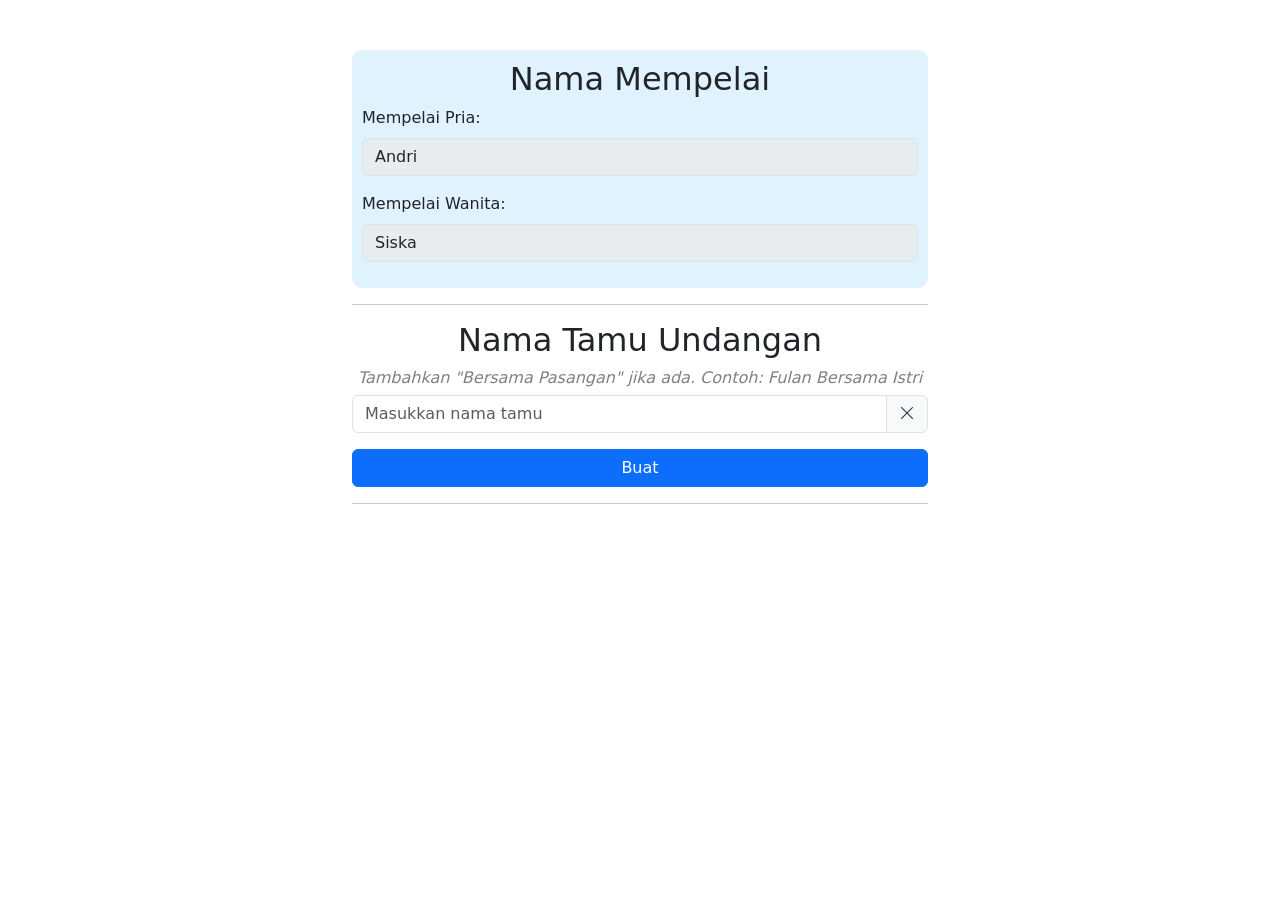
==== formtamu.html @ 71fe37ce "Add files via upload" ====
<!DOCTYPE html>
<html lang="id">
<head>
    <meta charset="UTF-8">
    <meta name="viewport" content="width=device-width, initial-scale=1.0">
    <title>Form Pengisian Nama</title>
    <!-- Link to Bootstrap CSS -->
    <link href="https://cdn.jsdelivr.net/npm/bootstrap@5.3.0-alpha1/dist/css/bootstrap.min.css" rel="stylesheet">
    <!-- Link to Bootstrap Icons -->
    <link href="https://cdn.jsdelivr.net/npm/bootstrap-icons/font/bootstrap-icons.css" rel="stylesheet">
    <style>
        body {
            margin-top: 50px;
            margin-bottom: 50px;
        }
        .container {
            max-width: 600px;
        }
        .output {
            margin-top: 20px;
            font-size: 18px;
            color: #007bff;
            white-space: pre-line; /* Menjaga format paragraf dan spasi baru */
        }
        .input-group-append {
            cursor: pointer;
        }
        .error {
            color: red;
            font-size: 14px;
        }
        /* Style popup */
        .popup-form {
            display: none;
            position: fixed;
            top: 0;
            left: 0;
            right: 0;
            bottom: 0;
            background-color: rgba(0, 0, 0, 0.5);
            z-index: 9999;
        }
        .popup-content {
            position: absolute;
            top: 50%;
            left: 50%;
            transform: translate(-50%, -50%);
            background-color: white;
            padding: 20px;
            border-radius: 10px;
            width: 400px;
        }
    </style>
</head>
<body>

<div class="container">
    <!-- Form untuk mengganti nama Fulan & Fulanah -->
    <div style="background-color: #e1f2ff; padding:10px; border-radius:10px;">
        <h2 class="text-center">Nama Mempelai</h2>
        <div class="mb-3">
            <label for="priaInput" class="form-label">Mempelai Pria:</label>
            <input type="text" class="form-control" id="priaInput" placeholder="Masukkan nama panggilan pria" required disabled>
        </div>
        <div class="mb-3">
            <label for="wanitaInput" class="form-label">Mempelai Wanita:</label>
            <input type="text" class="form-control" id="wanitaInput" placeholder="Masukkan nama panggilan wanita" required disabled>
        </div>
        <div id="errorMessage" class="error"></div> <!-- Menampilkan pesan error -->
    </div>
    <hr>

    <h2 class="text-center">Nama Tamu Undangan</h2>
    <h6 class="text-center"><i style="color:gray;">Tambahkan "Bersama Pasangan" jika ada. Contoh: Fulan Bersama Istri</i></h6>
    <form id="namaForm">
        <div class="mb-3 input-group">
            <input type="text" class="form-control" id="namaInput" placeholder="Masukkan nama tamu" required>
            <span class="input-group-text" id="clearInput" style="cursor: pointer;">
                <i class="bi bi-x-lg"></i>
            </span>
        </div>
        <button type="submit" class="btn btn-primary w-100">Buat</button>
    </form>
    <hr>
    <div id="output" class="output"></div>
    <br>
    <div class="d-flex">
        <button id="copyButton" class="btn btn-secondary w-50" style="display: none; padding: 5px;">Copy</button>
        <button id="whatsappButton" class="btn btn-success w-50 ms-2" style="display: none; padding: 5px;">WhatsApp</button>
    </div>
    
</div>

<!-- Popup untuk input nomor WhatsApp -->
<div id="popupForm" class="popup-form">
    <div class="popup-content"  style="width:80%;">
        <h5 class="text-center">Masukkan Nomor WhatsApp</h5>
        <div class="mb-3">
            <input type="text" class="form-control" id="whatsappInput" placeholder="contoh: 081234567890" required>
        </div>
        <button id="sendToWhatsapp" class="btn btn-success w-100">Kirim ke WhatsApp</button>
        <button id="closePopup" class="btn btn-secondary w-100 mt-2">Tutup</button>
    </div>
</div>

<!-- Link to Bootstrap JS and dependencies -->
<script src="https://cdn.jsdelivr.net/npm/@popperjs/core@2.11.6/dist/umd/popper.min.js"></script>
<script src="https://cdn.jsdelivr.net/npm/bootstrap@5.3.0-alpha1/dist/js/bootstrap.min.js"></script>

<script>
    // Mengisi form secara otomatis ketika halaman dimuat
    window.onload = function() {
        document.getElementById('priaInput').value = 'Andri'; // Mengisi nama pria
        document.getElementById('wanitaInput').value = 'Siska'; // Mengisi nama wanita
    };

    // Fungsi untuk menangani form submit
    document.getElementById('namaForm').addEventListener('submit', function(event) {
        event.preventDefault();  // Menghindari halaman reload saat submit

        // Ambil nama dari input nama tamu
        var nama = document.getElementById('namaInput').value;

        // Ambil nama Fulan & Fulanah
        var Fulan = document.getElementById('priaInput').value;
        var Fulanah = document.getElementById('wanitaInput').value;

        // Validasi untuk nama mempelai
        if (!Fulan || !Fulanah) {
            document.getElementById('errorMessage').textContent = "Harap isi nama mempelai pria dan wanita.";
            return;  // Tidak melanjutkan jika ada input yang kosong
        } else {
            document.getElementById('errorMessage').textContent = "";  // Hapus pesan error jika valid
        }

        // Memastikan setiap kata dimulai dengan huruf kapital dan mengganti spasi dengan '+' 
        var formattedNama = nama
            .split(' ')  // Pisahkan berdasarkan spasi
            .map(function(kata) {
                return kata.charAt(0).toUpperCase() + kata.slice(1).toLowerCase();  // Kapitalkan huruf pertama
            })
            .join('+' );  // Gabungkan kembali dengan '+' sebagai pengganti spasi

        // Membuat output dengan teks yang diinginkan dan mengganti "Fulan & Fulanah"
        var output = `Bismillahirrahmanirrahim

"Dan segala sesuatu kami ciptakan berpasang-pasangan supaya kamu mengingat kebesaran Allah." (Q.S. Adz-Dzariyat:49)

Undangan ini merupakan undangan resmi dari kami,
Tanpa mengurangi rasa hormat, perkenankan kami mengundang Bapak/Ibu/Saudara/i untuk menghadiri acara pernikahan kami.

Berikut link undangan kami, untuk info lengkap dari acara bisa kunjungi :

https://puade.github.io/siska-andri/?kepada=${formattedNama}

Merupakan suatu kebahagiaan bagi kami apabila Bapak/Ibu/Saudara/i berkenan untuk hadir dan memberikan doa restu. 

Terimakasih...

Wassalamualaikum Warahmatullahi Wabarakatuh

Hormat kami
${Fulanah} & ${Fulan}`;

        // Tampilkan hasil output
        document.getElementById('output').textContent = output;

        // Tampilkan tombol Copy dan WhatsApp
        document.getElementById('copyButton').style.display = 'inline-block';
        document.getElementById('whatsappButton').style.display = 'inline-block';

        // Simpan output URL ke dalam atribut data-output
        document.getElementById('copyButton').setAttribute('data-output', output);
    });

    // Fungsi untuk menyalin output ke clipboard
    document.getElementById('copyButton').addEventListener('click', function() {
        var outputText = this.getAttribute('data-output');
        
        // Buat textarea sementara untuk menyalin teks dengan format paragraf yang benar
        var tempTextArea = document.createElement('textarea');
        tempTextArea.value = outputText;  // Isi textarea dengan output
        document.body.appendChild(tempTextArea);
        tempTextArea.select();  // Pilih teks dalam textarea
        document.execCommand('copy');  // Salin ke clipboard
        document.body.removeChild(tempTextArea);  // Hapus textarea setelah menyalin
        
        alert('Output berhasil disalin!');
    });

    // Fungsi untuk membuka popup input nomor WhatsApp
    document.getElementById('whatsappButton').addEventListener('click', function() {
        document.getElementById('popupForm').style.display = 'block'; // Menampilkan popup
    });

    // Fungsi untuk menutup popup
    document.getElementById('closePopup').addEventListener('click', function() {
        document.getElementById('popupForm').style.display = 'none'; // Menutup popup
    });

    // Fungsi untuk mengirim undangan melalui WhatsApp
    document.getElementById('sendToWhatsapp').addEventListener('click', function() {
        var nomorWhatsapp = document.getElementById('whatsappInput').value;

        // Validasi nomor WhatsApp
        if (nomorWhatsapp === '') {
            alert('Harap masukkan nomor WhatsApp!');
            return;
        }

        // Mengganti '0' dengan '+62' jika ada
        if (nomorWhatsapp.startsWith('0')) {
            nomorWhatsapp = '+62' + nomorWhatsapp.substring(1);
        }

        var outputText = document.getElementById('copyButton').getAttribute('data-output');
        var whatsappUrl = `https://wa.me/${nomorWhatsapp}?text=${encodeURIComponent(outputText)}`;

        // Buka link WhatsApp
        window.open(whatsappUrl, '_blank');
        document.getElementById('popupForm').style.display = 'none'; // Menutup popup setelah mengirim
    });

    // Fungsi untuk menghapus input nama dengan ikon X
    document.getElementById('clearInput').addEventListener('click', function() {
        document.getElementById('namaInput').value = '';  // Kosongkan input nama
        document.getElementById('namaInput').focus();  // Fokus kembali ke input
    });
</script>

</body>
</html>
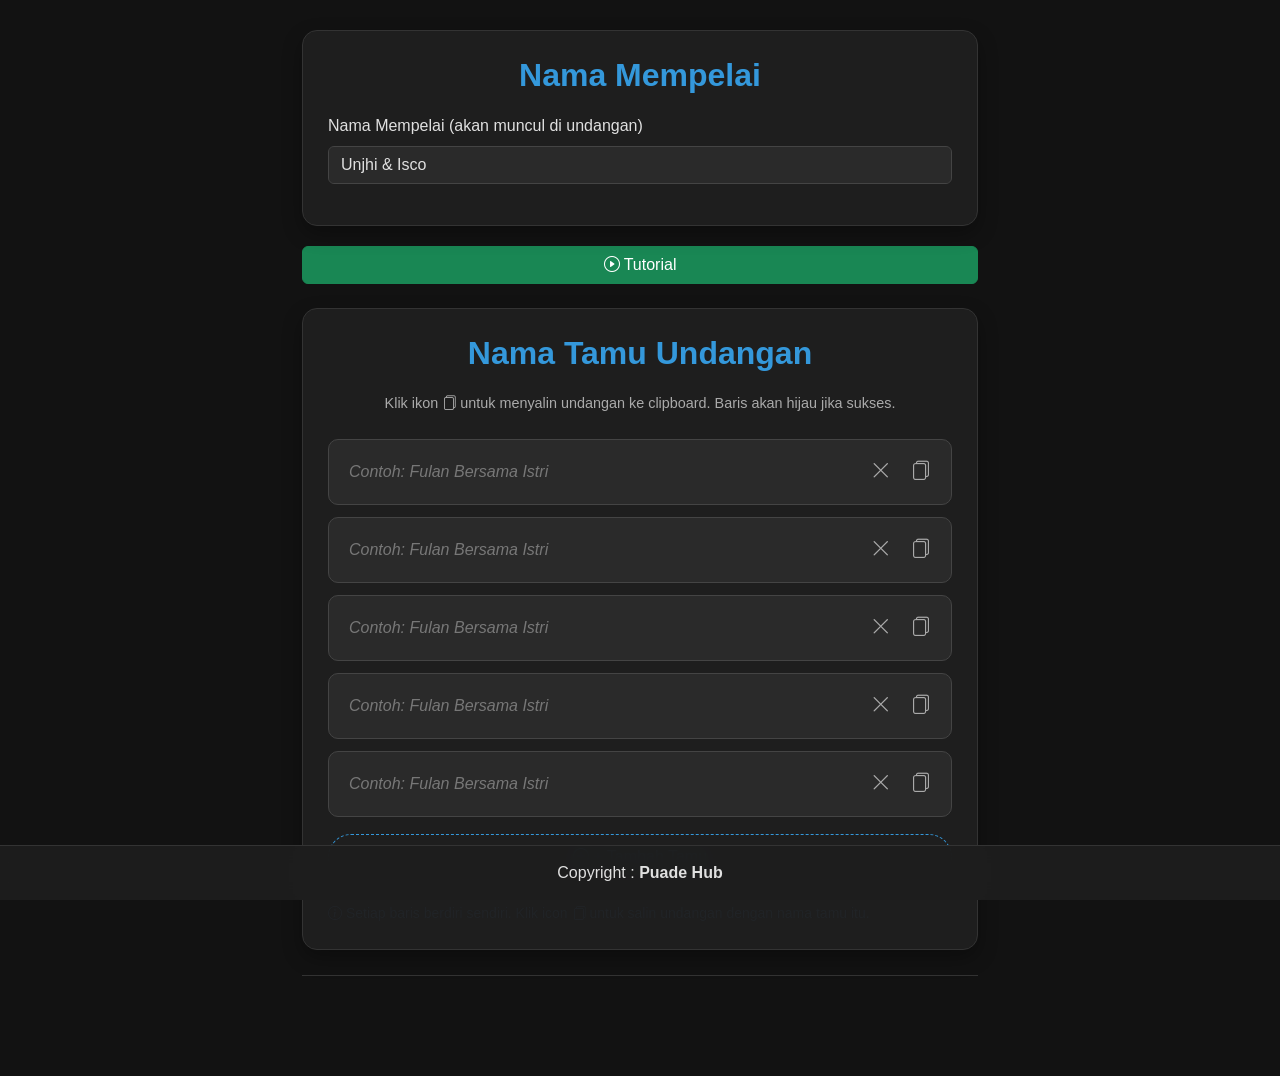
==== commit bcddc674: "Update formtamu.html" ====
--- a/formtamu.html
+++ b/formtamu.html
@@ -3,33 +3,170 @@
 <head>
     <meta charset="UTF-8">
     <meta name="viewport" content="width=device-width, initial-scale=1.0">
-    <title>Form Pengisian Nama</title>
-    <!-- Link to Bootstrap CSS -->
+    <title>Form Undangan Multi Tamu + Copy</title>
+    <!-- Bootstrap 5 CSS -->
     <link href="https://cdn.jsdelivr.net/npm/bootstrap@5.3.0-alpha1/dist/css/bootstrap.min.css" rel="stylesheet">
-    <!-- Link to Bootstrap Icons -->
+    <!-- Bootstrap Icons -->
     <link href="https://cdn.jsdelivr.net/npm/bootstrap-icons/font/bootstrap-icons.css" rel="stylesheet">
     <style>
+        :root {
+            --dark-bg: #121212;
+            --card-bg: #1e1e1e;
+            --card-border: #333;
+            --primary-color: #3498db;
+            --secondary-color: #2ecc71;
+            --text-color: #e0e0e0;
+            --text-muted: #aaa;
+            --input-bg: #2a2a2a;
+            --input-border: #444;
+            --success-bg: #1e4a2a; /* latar hijau gelap untuk feedback */
+        }
+        
         body {
-            margin-top: 50px;
-            margin-bottom: 50px;
-        }
+            margin-top: 30px;
+            margin-bottom: 100px;
+            background-color: var(--dark-bg);
+            color: var(--text-color);
+            font-family: 'Segoe UI', Tahoma, Geneva, Verdana, sans-serif;
+        }
+        
         .container {
-            max-width: 600px;
-        }
-        .output {
-            margin-top: 20px;
-            font-size: 18px;
-            color: #007bff;
-            white-space: pre-line; /* Menjaga format paragraf dan spasi baru */
-        }
-        .input-group-append {
+            max-width: 700px;
+        }
+        
+        .card {
+            background-color: var(--card-bg);
+            border: 1px solid var(--card-border);
+            border-radius: 15px;
+            box-shadow: 0 8px 20px rgba(0, 0, 0, 0.3);
+            padding: 25px;
+            margin-bottom: 20px;
+        }
+        
+        .card-title {
+            color: var(--primary-color);
+            font-weight: 600;
+            margin-bottom: 20px;
+            text-align: center;
+        }
+        
+        .subtitle {
+            color: var(--text-muted);
+            text-align: center;
+            font-size: 0.9rem;
+            margin-bottom: 25px;
+        }
+        
+        /* Input group styling */
+        .guest-row {
+            background-color: var(--input-bg);
+            border-radius: 10px;
+            padding: 12px 15px;
+            margin-bottom: 12px;
+            border: 1px solid var(--input-border);
+            transition: background-color 0.3s ease, border-color 0.3s ease;
+            display: flex;
+            align-items: center;
+            gap: 8px;
+        }
+        
+        .guest-row.success {
+            background-color: var(--success-bg);
+            border-color: var(--secondary-color);
+        }
+        
+        .guest-input {
+            flex: 1;
+            background-color: transparent;
+            border: none;
+            color: var(--text-color);
+            padding: 8px 5px;
+            outline: none;
+            font-size: 1rem;
+        }
+        
+        .guest-input::placeholder {
+            color: #777;
+            font-style: italic;
+        }
+        
+        .action-btn {
+            background: transparent;
+            border: none;
+            color: var(--text-muted);
+            font-size: 1.2rem;
+            width: 32px;
+            height: 32px;
+            display: inline-flex;
+            align-items: center;
+            justify-content: center;
+            border-radius: 6px;
+            transition: all 0.2s;
             cursor: pointer;
         }
-        .error {
-            color: red;
-            font-size: 14px;
-        }
-        /* Style popup */
+        
+        .action-btn:hover {
+            background-color: rgba(255,255,255,0.1);
+            color: white;
+        }
+        
+        .action-btn.clear:hover {
+            color: #e74c3c;
+        }
+        
+        .action-btn.copy:hover {
+            color: var(--secondary-color);
+        }
+        
+        .btn-add {
+            background-color: transparent;
+            border: 1px dashed var(--primary-color);
+            color: var(--primary-color);
+            padding: 10px;
+            border-radius: 50px;
+            width: 100%;
+            font-weight: 500;
+            margin-top: 5px;
+            margin-bottom: 15px;
+            transition: 0.2s;
+        }
+        
+        .btn-add:hover {
+            background-color: rgba(52,152,219,0.1);
+            border-style: solid;
+        }
+        
+        .form-label {
+            color: var(--text-color);
+            font-weight: 500;
+        }
+        
+        #inputPriaWanita {
+            background-color: var(--input-bg);
+            border: 1px solid var(--input-border);
+            color: var(--text-color);
+        }
+        
+        .footer {
+            position: fixed;
+            bottom: 0;
+            left: 0;
+            width: 100%;
+            background-color: rgba(30, 30, 30, 0.95);
+            border-top: 1px solid var(--card-border);
+            padding: 15px 0;
+            z-index: 1000;
+            backdrop-filter: blur(10px);
+        }
+        
+        .footer-content {
+            display: flex;
+            align-items: center;
+            justify-content: center;
+            gap: 15px;
+        }
+        
+        /* popup tutorial (copy style dari sebelumnya) */
         .popup-form {
             display: none;
             position: fixed;
@@ -37,196 +174,316 @@
             left: 0;
             right: 0;
             bottom: 0;
-            background-color: rgba(0, 0, 0, 0.5);
+            background-color: rgba(0, 0, 0, 0.8);
             z-index: 9999;
         }
+        
         .popup-content {
             position: absolute;
             top: 50%;
             left: 50%;
             transform: translate(-50%, -50%);
-            background-color: white;
-            padding: 20px;
+            background-color: var(--card-bg);
+            padding: 25px;
+            border-radius: 15px;
+            width: 90%;
+            max-width: 500px;
+            border: 1px solid var(--card-border);
+            box-shadow: 0 10px 30px rgba(0, 0, 0, 0.5);
+        }
+        
+        .popup-content h5 {
+            color: var(--primary-color);
+            margin-bottom: 20px;
+            text-align: center;
+        }
+        
+        .video-container {
+            position: relative;
+            padding-bottom: 56.25%;
+            height: 0;
+            overflow: hidden;
             border-radius: 10px;
-            width: 400px;
+            margin-bottom: 20px;
+        }
+        
+        .video-container iframe {
+            position: absolute;
+            top: 0;
+            left: 0;
+            width: 100%;
+            height: 100%;
+            border: none;
+        }
+        
+        .divider {
+            border-top: 1px solid var(--card-border);
+            margin: 25px 0;
+        }
+        
+        /* Hilangkan output area karena tidak perlu ditampilkan */
+        #outputArea {
+            display: none;
         }
     </style>
 </head>
 <body>
-
+ 
 <div class="container">
-    <!-- Form untuk mengganti nama Fulan & Fulanah -->
-    <div style="background-color: #e1f2ff; padding:10px; border-radius:10px;">
-        <h2 class="text-center">Nama Mempelai</h2>
+    <!-- Nama Mempelai -->
+    <div class="card">
+        <h2 class="card-title">Nama Mempelai</h2>
         <div class="mb-3">
-            <label for="priaInput" class="form-label">Mempelai Pria:</label>
-            <input type="text" class="form-control" id="priaInput" placeholder="Masukkan nama panggilan pria" required disabled>
+            <label for="inputPriaWanita" class="form-label">Nama Mempelai (akan muncul di undangan)</label>
+            <input type="text" class="form-control" id="inputPriaWanita" value="Unjhi & Isco" disabled>
         </div>
-        <div class="mb-3">
-            <label for="wanitaInput" class="form-label">Mempelai Wanita:</label>
-            <input type="text" class="form-control" id="wanitaInput" placeholder="Masukkan nama panggilan wanita" required disabled>
+    </div>
+
+        <!-- Tombol tutorial (tetap ada) -->
+        <div class="d-flex gap-2 mb-4">
+            <button id="tutorialButton" class="btn btn-success w-100">
+                <i class="bi bi-play-circle"></i> Tutorial
+            </button>
         </div>
-        <div id="errorMessage" class="error"></div> <!-- Menampilkan pesan error -->
-    </div>
-    <hr>
-
-    <h2 class="text-center">Nama Tamu Undangan</h2>
-    <h6 class="text-center"><i style="color:gray;">Tambahkan "Bersama Pasangan" jika ada. Contoh: Fulan Bersama Istri</i></h6>
-    <form id="namaForm">
-        <div class="mb-3 input-group">
-            <input type="text" class="form-control" id="namaInput" placeholder="Masukkan nama tamu" required>
-            <span class="input-group-text" id="clearInput" style="cursor: pointer;">
-                <i class="bi bi-x-lg"></i>
-            </span>
+    
+    <!-- Area Input Tamu Undangan dengan Multi Baris -->
+    <div class="card">
+        <h2 class="card-title">Nama Tamu Undangan</h2>
+        <p class="subtitle">Klik ikon <i class="bi bi-files"></i> untuk menyalin undangan ke clipboard. Baris akan hijau jika sukses.</p>
+        
+        <!-- Container untuk semua baris input tamu -->
+        <div id="guestsContainer"></div>
+        
+        <!-- Tombol tambah tamu -->
+        <button id="addGuestBtn" class="btn-add">
+            <i class="bi bi-plus-circle"></i> + Tambah Tamu
+        </button>
+        
+        <!-- Catatan: Tidak ada tombol "Buat Undangan" global karena setiap baris punya tombol copy masing-masing -->
+        <div class="text-muted small mt-2">
+            <i class="bi bi-info-circle"></i> Setiap baris berdiri sendiri. Klik icon <i class="bi bi-files"></i> untuk salin undangan dengan nama tamu itu.
         </div>
-        <button type="submit" class="btn btn-primary w-100">Buat</button>
-    </form>
-    <hr>
-    <div id="output" class="output"></div>
-    <br>
-    <div class="d-flex">
-        <button id="copyButton" class="btn btn-secondary w-50" style="display: none; padding: 5px;">Copy</button>
-        <button id="whatsappButton" class="btn btn-success w-50 ms-2" style="display: none; padding: 5px;">WhatsApp</button>
     </div>
     
+    <div class="divider"></div>
+    
+
 </div>
 
-<!-- Popup untuk input nomor WhatsApp -->
-<div id="popupForm" class="popup-form">
-    <div class="popup-content"  style="width:80%;">
-        <h5 class="text-center">Masukkan Nomor WhatsApp</h5>
-        <div class="mb-3">
-            <input type="text" class="form-control" id="whatsappInput" placeholder="contoh: 081234567890" required>
+<!-- Popup Tutorial -->
+<div id="popupTutorial" class="popup-form">
+    <div class="popup-content">
+        <h5>Cara Menggunakan Form Undangan</h5>
+        <div class="video-container">
+            <iframe src="https://www.youtube.com/embed/1BvXNlsPwFc" 
+                    title="Tutorial" 
+                    frameborder="0" 
+                    allow="accelerometer; autoplay; clipboard-write; encrypted-media; gyroscope; picture-in-picture" 
+                    allowfullscreen>
+            </iframe>
         </div>
-        <button id="sendToWhatsapp" class="btn btn-success w-100">Kirim ke WhatsApp</button>
-        <button id="closePopup" class="btn btn-secondary w-100 mt-2">Tutup</button>
+        <p class="text-center" style="color: var(--text-muted); font-size: 0.9rem;">
+            Tonton video di atas untuk panduan lengkap.
+        </p>
+        <button id="closeTutorial" class="btn btn-secondary w-100">Tutup</button>
     </div>
 </div>
 
-<!-- Link to Bootstrap JS and dependencies -->
-<script src="https://cdn.jsdelivr.net/npm/@popperjs/core@2.11.6/dist/umd/popper.min.js"></script>
-<script src="https://cdn.jsdelivr.net/npm/bootstrap@5.3.0-alpha1/dist/js/bootstrap.min.js"></script>
+<!-- Footer -->
+<div class="footer">
+    <div class="container">
+        <div class="footer-content">
+            <span>Copyright : <b>Puade Hub</b></span>
+        </div>
+    </div>
+</div>
 
 <script>
-    // Mengisi form secara otomatis ketika halaman dimuat
-    window.onload = function() {
-        document.getElementById('priaInput').value = 'Andri'; // Mengisi nama pria
-        document.getElementById('wanitaInput').value = 'Siska'; // Mengisi nama wanita
-    };
-
-    // Fungsi untuk menangani form submit
-    document.getElementById('namaForm').addEventListener('submit', function(event) {
-        event.preventDefault();  // Menghindari halaman reload saat submit
-
-        // Ambil nama dari input nama tamu
-        var nama = document.getElementById('namaInput').value;
-
-        // Ambil nama Fulan & Fulanah
-        var Fulan = document.getElementById('priaInput').value;
-        var Fulanah = document.getElementById('wanitaInput').value;
-
-        // Validasi untuk nama mempelai
-        if (!Fulan || !Fulanah) {
-            document.getElementById('errorMessage').textContent = "Harap isi nama mempelai pria dan wanita.";
-            return;  // Tidak melanjutkan jika ada input yang kosong
-        } else {
-            document.getElementById('errorMessage').textContent = "";  // Hapus pesan error jika valid
-        }
-
-        // Memastikan setiap kata dimulai dengan huruf kapital dan mengganti spasi dengan '+' 
-        var formattedNama = nama
-            .split(' ')  // Pisahkan berdasarkan spasi
-            .map(function(kata) {
-                return kata.charAt(0).toUpperCase() + kata.slice(1).toLowerCase();  // Kapitalkan huruf pertama
-            })
-            .join('+' );  // Gabungkan kembali dengan '+' sebagai pengganti spasi
-
-        // Membuat output dengan teks yang diinginkan dan mengganti "Fulan & Fulanah"
-        var output = `Bismillahirrahmanirrahim
-
-"Dan segala sesuatu kami ciptakan berpasang-pasangan supaya kamu mengingat kebesaran Allah." (Q.S. Adz-Dzariyat:49)
-
-Undangan ini merupakan undangan resmi dari kami,
-Tanpa mengurangi rasa hormat, perkenankan kami mengundang Bapak/Ibu/Saudara/i untuk menghadiri acara pernikahan kami.
-
-Berikut link undangan kami, untuk info lengkap dari acara bisa kunjungi :
-
-https://puade.github.io/siska-andri/?kepada=${formattedNama}
-
-Merupakan suatu kebahagiaan bagi kami apabila Bapak/Ibu/Saudara/i berkenan untuk hadir dan memberikan doa restu. 
-
-Terimakasih...
+    (function() {
+        // Elemen-elemen utama
+        const guestsContainer = document.getElementById('guestsContainer');
+        const addGuestBtn = document.getElementById('addGuestBtn');
+        const namaMempelaiInput = document.getElementById('inputPriaWanita');
+        
+        // State: jumlah baris awal = 5
+        let guestCount = 0;
+        
+        // Fungsi untuk membuat format nama (kapital tiap kata dan gabung dengan '+')
+        function formatNamaForURL(nama) {
+            if (!nama.trim()) return '';
+            return nama
+                .trim()
+                .split(/\s+/)  // pisah berdasarkan spasi
+                .map(kata => kata.charAt(0).toUpperCase() + kata.slice(1).toLowerCase())
+                .join('+');
+        }
+        
+        // Fungsi untuk menghasilkan teks undangan berdasarkan nama tamu dan nama mempelai
+        function generateUndanganText(namaTamu, namaMempelai) {
+            const formattedNama = formatNamaForURL(namaTamu) || 'Tamu+Undangan'; // fallback jika kosong
+            
+            return `Bismillahirrahmanirrahim
+
+Dengan memohon rahmat dan ridho Allah Subhanahu Wa Ta'ala,  
+kami bermaksud mengundang Bapak/Ibu/Saudara/i  
+untuk menghadiri **Resepsi Pernikahan**.
+
+Berikut link undangan kami, untuk info lengkap acara dapat dikunjungi di:
+
+https://puade.github.io/unjhi-isco/?kepada=${formattedNama}
+
+Merupakan suatu kehormatan dan kebahagiaan bagi kami  
+apabila Bapak/Ibu/Saudara/i berkenan hadir  
+serta memberikan Doa dan Restunya kepada kami.
+
+Atas kehadiran dan doanya kami ucapkan terima kasih.
 
 Wassalamualaikum Warahmatullahi Wabarakatuh
 
-Hormat kami
-${Fulanah} & ${Fulan}`;
-
-        // Tampilkan hasil output
-        document.getElementById('output').textContent = output;
-
-        // Tampilkan tombol Copy dan WhatsApp
-        document.getElementById('copyButton').style.display = 'inline-block';
-        document.getElementById('whatsappButton').style.display = 'inline-block';
-
-        // Simpan output URL ke dalam atribut data-output
-        document.getElementById('copyButton').setAttribute('data-output', output);
-    });
-
-    // Fungsi untuk menyalin output ke clipboard
-    document.getElementById('copyButton').addEventListener('click', function() {
-        var outputText = this.getAttribute('data-output');
-        
-        // Buat textarea sementara untuk menyalin teks dengan format paragraf yang benar
-        var tempTextArea = document.createElement('textarea');
-        tempTextArea.value = outputText;  // Isi textarea dengan output
-        document.body.appendChild(tempTextArea);
-        tempTextArea.select();  // Pilih teks dalam textarea
-        document.execCommand('copy');  // Salin ke clipboard
-        document.body.removeChild(tempTextArea);  // Hapus textarea setelah menyalin
-        
-        alert('Output berhasil disalin!');
-    });
-
-    // Fungsi untuk membuka popup input nomor WhatsApp
-    document.getElementById('whatsappButton').addEventListener('click', function() {
-        document.getElementById('popupForm').style.display = 'block'; // Menampilkan popup
-    });
-
-    // Fungsi untuk menutup popup
-    document.getElementById('closePopup').addEventListener('click', function() {
-        document.getElementById('popupForm').style.display = 'none'; // Menutup popup
-    });
-
-    // Fungsi untuk mengirim undangan melalui WhatsApp
-    document.getElementById('sendToWhatsapp').addEventListener('click', function() {
-        var nomorWhatsapp = document.getElementById('whatsappInput').value;
-
-        // Validasi nomor WhatsApp
-        if (nomorWhatsapp === '') {
-            alert('Harap masukkan nomor WhatsApp!');
-            return;
-        }
-
-        // Mengganti '0' dengan '+62' jika ada
-        if (nomorWhatsapp.startsWith('0')) {
-            nomorWhatsapp = '+62' + nomorWhatsapp.substring(1);
-        }
-
-        var outputText = document.getElementById('copyButton').getAttribute('data-output');
-        var whatsappUrl = `https://wa.me/${nomorWhatsapp}?text=${encodeURIComponent(outputText)}`;
-
-        // Buka link WhatsApp
-        window.open(whatsappUrl, '_blank');
-        document.getElementById('popupForm').style.display = 'none'; // Menutup popup setelah mengirim
-    });
-
-    // Fungsi untuk menghapus input nama dengan ikon X
-    document.getElementById('clearInput').addEventListener('click', function() {
-        document.getElementById('namaInput').value = '';  // Kosongkan input nama
-        document.getElementById('namaInput').focus();  // Fokus kembali ke input
-    });
+Hormat kami,
+${namaMempelai}`;
+        }
+        
+        // Fungsi untuk menyalin teks ke clipboard
+        function copyTextToClipboard(text, rowElement) {
+            if (!text) return false;
+            
+            // Buat textarea sementara
+            const textArea = document.createElement('textarea');
+            textArea.value = text;
+            document.body.appendChild(textArea);
+            textArea.select();
+            
+            try {
+                const successful = document.execCommand('copy');
+                if (successful) {
+                    // Feedback: tambah class success ke row, lalu hilangkan setelah 1.5 detik?
+                    rowElement.classList.add('success');
+                    // Hapus class setelah 1 detik agar user lihat hijau, lalu kembali normal
+                    setTimeout(() => {
+                        rowElement.classList.remove('success');
+                    }, 1000);
+                }
+                document.body.removeChild(textArea);
+                return successful;
+            } catch (err) {
+                document.body.removeChild(textArea);
+                return false;
+            }
+        }
+        
+        // Fungsi untuk membuat satu baris input tamu (dengan tombol X dan Copy)
+        function createGuestRow(initialValue = '') {
+            const rowId = 'guest_' + Date.now() + '_' + Math.random().toString(36).substr(2, 8);
+            
+            // Elemen utama row
+            const rowDiv = document.createElement('div');
+            rowDiv.className = 'guest-row';
+            rowDiv.dataset.rowId = rowId;
+            
+            // Input field
+            const inputField = document.createElement('input');
+            inputField.type = 'text';
+            inputField.className = 'guest-input';
+            inputField.placeholder = 'Contoh: Fulan Bersama Istri';
+            inputField.value = initialValue;
+            
+            // Tombol Clear (X)
+            const clearBtn = document.createElement('button');
+            clearBtn.className = 'action-btn clear';
+            clearBtn.innerHTML = '<i class="bi bi-x-lg"></i>';
+            clearBtn.title = 'Hapus input';
+            clearBtn.addEventListener('click', function(e) {
+                e.stopPropagation();
+                inputField.value = '';
+                inputField.focus();
+                // Hapus juga class success jika ada
+                rowDiv.classList.remove('success');
+            });
+            
+            // Tombol Copy (📄) - menggunakan ikon bi-files
+            const copyBtn = document.createElement('button');
+            copyBtn.className = 'action-btn copy';
+            copyBtn.innerHTML = '<i class="bi bi-files"></i>';
+            copyBtn.title = 'Salin undangan untuk nama ini';
+            
+            copyBtn.addEventListener('click', function(e) {
+                e.stopPropagation();
+                const namaTamu = inputField.value.trim();
+                const namaMempelai = namaMempelaiInput.value.trim() || 'Anisa dan Arul'; // fallback
+                
+                if (!namaTamu) {
+                    alert('Silakan isi nama tamu terlebih dahulu.');
+                    inputField.focus();
+                    return;
+                }
+                
+                const undanganText = generateUndanganText(namaTamu, namaMempelai);
+                const success = copyTextToClipboard(undanganText, rowDiv);
+                
+                if (success) {
+                    // Feedback tambahan: sudah diatur di copyTextToClipboard lewat class
+                    // Tapi kita bisa menampilkan notifikasi kecil jika mau
+                } else {
+                    alert('Gagal menyalin teks. Coba lagi.');
+                }
+            });
+            
+            // Susun elemen
+            rowDiv.appendChild(inputField);
+            rowDiv.appendChild(clearBtn);
+            rowDiv.appendChild(copyBtn);
+            
+            return rowDiv;
+        }
+        
+        // Fungsi untuk menambahkan baris baru ke container
+        function addNewGuestRow(initialValue = '') {
+            const newRow = createGuestRow(initialValue);
+            guestsContainer.appendChild(newRow);
+            guestCount++;
+        }
+        
+        // Inisialisasi: buat 5 baris kosong
+        for (let i = 0; i < 5; i++) {
+            addNewGuestRow('');
+        }
+        
+        // Event listener untuk tombol "+ Tambah Tamu"
+        addGuestBtn.addEventListener('click', function() {
+            addNewGuestRow('');
+        });
+        
+        // ===== TUTORIAL POPUP (sama seperti asli) =====
+        const popup = document.getElementById('popupTutorial');
+        const tutorialBtn = document.getElementById('tutorialButton');
+        const closeBtn = document.getElementById('closeTutorial');
+        
+        tutorialBtn.addEventListener('click', function() {
+            popup.style.display = 'block';
+        });
+        
+        closeBtn.addEventListener('click', function() {
+            popup.style.display = 'none';
+        });
+        
+        popup.addEventListener('click', function(e) {
+            if (e.target === popup) {
+                popup.style.display = 'none';
+            }
+        });
+        
+        // Opsional: mengisi inputPriaWanita sudah di-set via value, tidak perlu window.onload
+        // Tapi jika ingin dipastikan, bisa juga:
+        window.addEventListener('load', function() {
+            // sudah ada value "Anisa dan Arul" di html
+        });
+        
+    })();
 </script>
+
+<!-- Bootstrap JS (optional, untuk beberapa komponen) -->
+<script src="https://cdn.jsdelivr.net/npm/bootstrap@5.3.0-alpha1/dist/js/bootstrap.bundle.min.js"></script>
 
 </body>
 </html>
